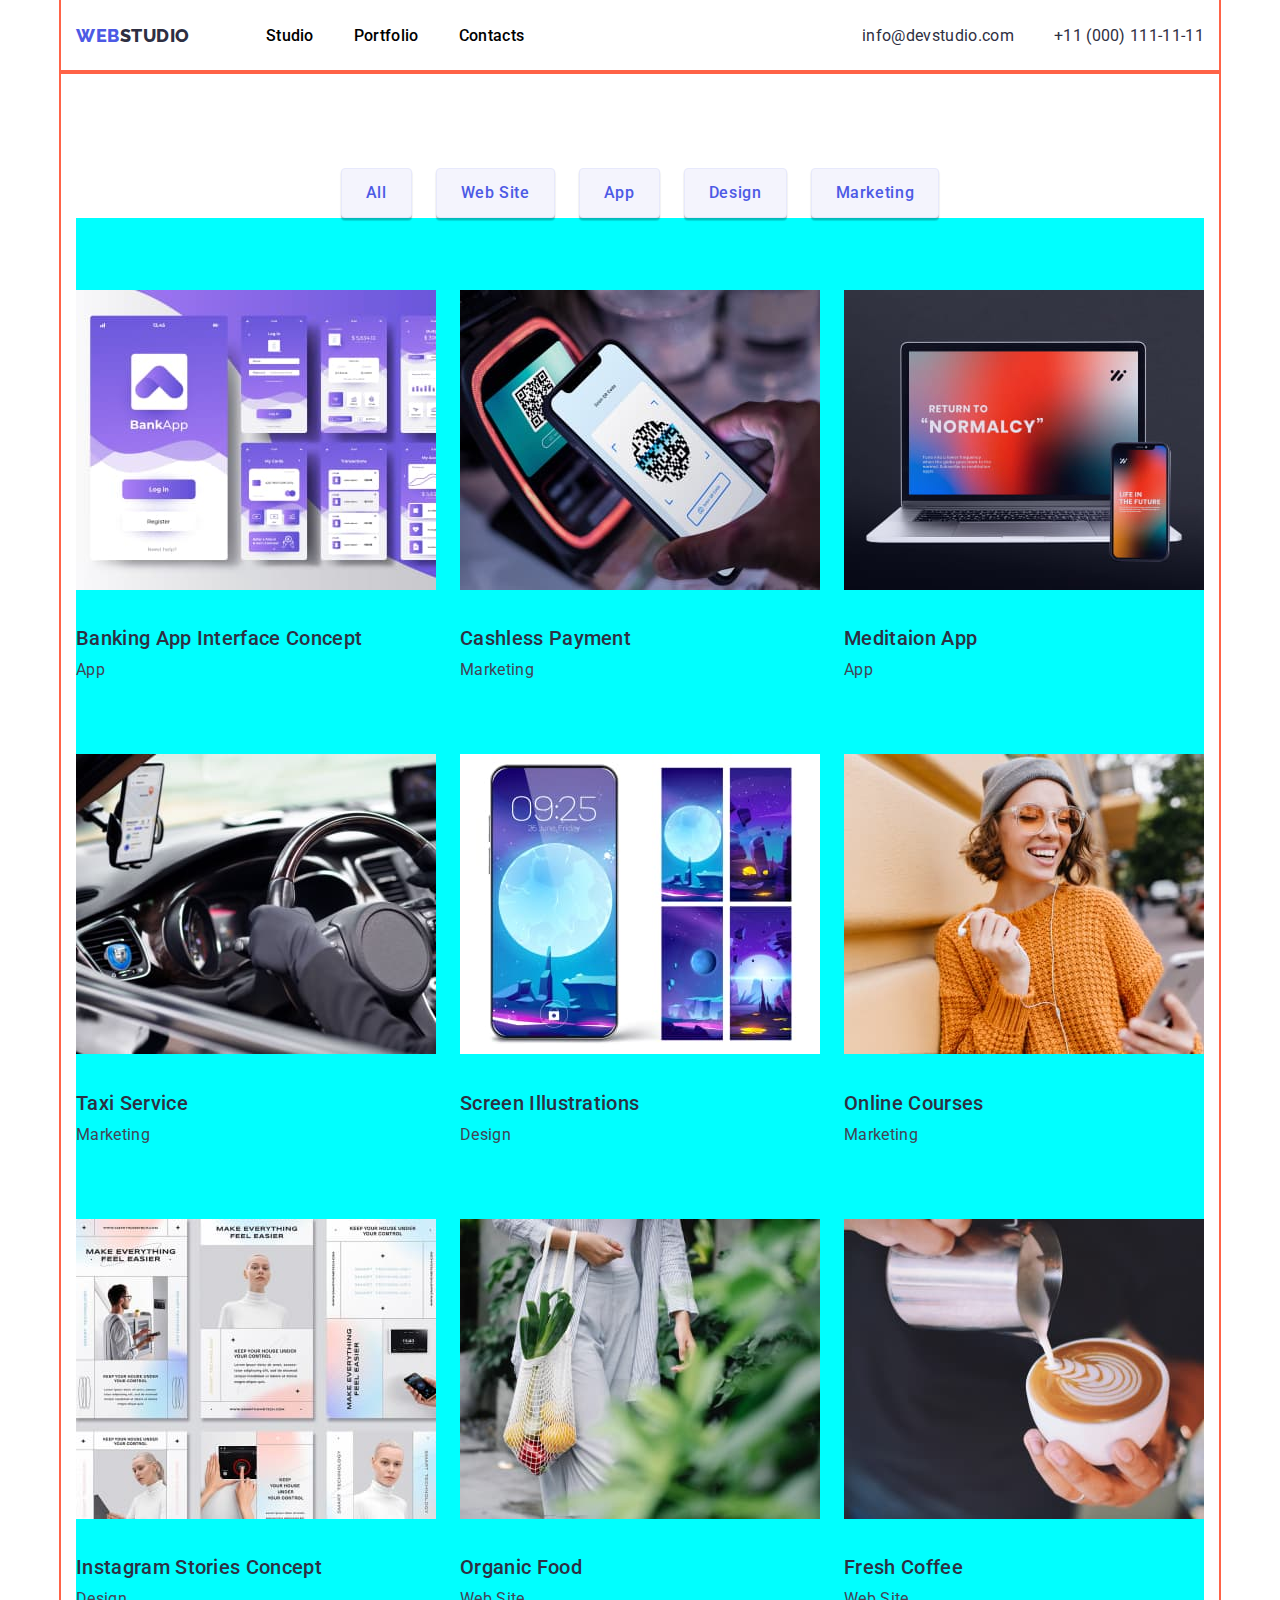
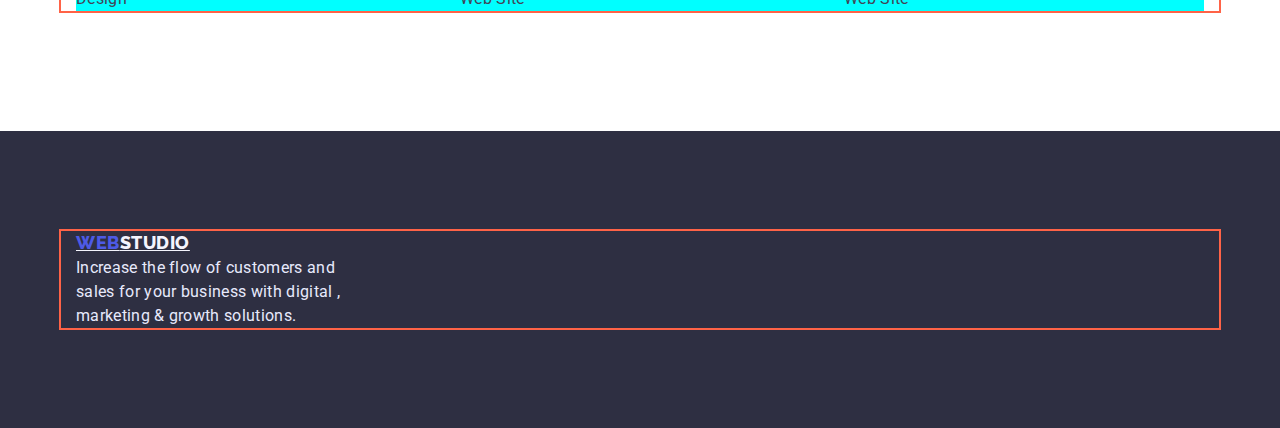
==== portfolio.html @ de8c2002 "flax-box" ====
<!DOCTYPE html>
<html lang="en">
  <head>
    <meta charset="UTF-8" />
    <meta name="viewport" content="width=device-width, initial-scale=1.0" />
    <title>Portfolio</title>
    <link rel="preconnect" href="https://fonts.googleapis.com" />
    <link rel="preconnect" href="https://fonts.gstatic.com" crossorigin />
    <link
      href="https://fonts.googleapis.com/css2?family=Raleway:wght@800&family=Roboto:wght@400;500;700&display=swap"
      rel="stylesheet"
    />
    <link
      rel="stylesheet"
      href="https://cdnjs.cloudflare.com/ajax/libs/modern-normalize/1.1.0/modern-normalize.min.css"
    />
    <link rel="stylesheet" href="./css/styles.css" />
  </head>

  <body class="body">
    <!--header-->
    <header class="header-page">
      <div class="container main-nav">
        <nav class="nav">
          <a href="./index.html" class="logo link">
            <span class="web-logo">Web</span>Studio
          </a>
          <ul class="site-nav list">
            <li class="item"><a href="./" class="link">Studio</a></li>
            <li class="item">
              <a href="./portfolio.html" class="link">Portfolio</a>
            </li>
            <li class="item"><a href="./" class="link">Contacts</a></li>
          </ul>
        </nav>
        <address class="auht">
          <ul class="auht-nav list">
            <li class="item">
              <a href="mailto:info@devstudio.com" class="link"
                >info@devstudio.com</a
              >
            </li>
            <li class="item">
              <a href="tel:+110001111111" class="link">+11 (000) 111-11-11</a>
            </li>
          </ul>
        </address>
      </div>
    </header>
    <main>
      <!-- filter -->
      <section class="container">
        <h1 hidden>Studio portfolio</h1>
        <ul class="filter-list list">
          <li class="filter-item">
            <button class="portfolio-button" type="button">All</button>
          </li>
          <li class="filter-item">
            <button class="portfolio-button" type="button">Web Site</button>
          </li>
          <li class="filter-item">
            <button class="portfolio-button" type="button">App</button>
          </li>
          <li class="filter-item">
            <button class="portfolio-button" type="button">Design</button>
          </li>
          <li class="filter-item">
            <button class="portfolio-button" type="button">Marketing</button>
          </li>
        </ul>
        <!-- list of works -->
        <ul class="works-list list">
          <li class="works-portfolio">
            <div>
              <a href="" class="link">
                <img
                  class="portfilio-img"
                  src="./images/portfolio/1-BankingAppInterface.jpg"
                  alt="apps"
                  width="360"
                  height="300"
                />
                <h2 class="section-portfolio">Banking App Interface Concept</h2>
                <p class="section-tittle">App</p>
              </a>
            </div>
          </li>
          <li class="works-portfolio">
            <div>
              <a href="" class="link">
                <img
                  class="portfolio-img"
                  src="./images/portfolio/2-CashlessPayment.jpg"
                  alt="apps"
                  width="360"
                  height="300"
                />
                <h2 class="section-portfolio">Cashless Payment</h2>
                <p class="section-tittle">Marketing</p>
              </a>
            </div>
          </li>
          <li class="works-portfolio">
            <div>
              <a href="" class="link">
                <img
                  class="portfolio-img"
                  src="./images/portfolio/3-MeditaionApp.jpg"
                  alt="phone with qr code"
                  width="360"
                  height="300"
                />
                <h2 class="section-portfolio">Meditaion App</h2>
                <p class="section-tittle">App</p>
              </a>
            </div>
          </li>
          <li class="works-portfolio">
            <div>
              <a href="" class="link">
                <img
                  class="portfolio-img"
                  src="./images/portfolio/4-TaxiService.jpg"
                  alt="car wiht driver"
                  width="360"
                  height="300"
                />
                <h2 class="section-portfolio">Taxi Service</h2>
                <p class="section-tittle">Marketing</p>
              </a>
            </div>
          </li>
          <li class="works-portfolio">
            <div>
              <a href="" class="link">
                <img
                  class="portfolio-img"
                  src="./images/portfolio/5-ScreenIllustrations.jpg"
                  alt="screens"
                  width="360"
                  height="300"
                />
                <h2 class="section-portfolio">Screen Illustrations</h2>
                <p class="section-tittle">Design</p>
              </a>
            </div>
          </li>
          <li class="works-portfolio">
            <div>
              <a href="" class="link">
                <img
                  class="portfolio-img"
                  src="./images/portfolio/6-OnlineCourses.jpg"
                  alt="gils and headphone"
                  width="360"
                  height="300"
                />
                <h2 class="section-portfolio">Online Courses</h2>
                <p class="section-tittle">Marketing</p>
              </a>
            </div>
          </li>
          <li class="works-portfolio">
            <div>
              <a href="" class="link">
                <img
                  class="portfolio-img"
                  src="./images/portfolio/7-InstagramStoriesConcept.jpg"
                  alt="insagram stories"
                  width="360"
                  height="300"
                />
                <h2 class="section-portfolio">Instagram Stories Concept</h2>
                <p class="section-tittle">Design</p>
              </a>
            </div>
          </li>
          <li class="works-portfolio">
            <div>
              <a href="" class="link">
                <img
                  class="portfolio-img"
                  src="./images/portfolio/8-OrganicFood.jpg"
                  alt="fruits bag"
                  width="360"
                  height="300"
                />
                <h2 class="section-portfolio">Organic Food</h2>
                <p class="section-tittle">Web Site</p>
              </a>
            </div>
          </li>
          <li class="works-portfolio">
            <div>
              <a href="" class="link">
                <img
                  class="portfolio-img"
                  src="./images/portfolio/9-FreshCoffee.jpg"
                  alt="coffee cup"
                  width="360"
                  height="300"
                />
                <h2 class="section-portfolio">Fresh Coffee</h2>
                <p class="section-tittle">Web Site</p>
              </a>
            </div>
          </li>
        </ul>
      </section>
    </main>
    <!--footer-->
    <footer class="footer">
      <div class="container">
        <a href="./index.html" class="footer-logo">
          <span class="web-logo">Web</span>Studio
        </a>
        <p class="footer-peregraph">
          Increase the flow of customers and <br />
          sales for your business with digital ,<br />
          marketing & growth solutions.
        </p>
      </div>
    </footer>
  </body>
</html>
---- css/styles.css ----
html {
    box-sizing: border-box;
}
*,
*::before,
*::after {
    box-sizing: inherit;
}
:root{
    --primary-text-color: #2E2F42;
    --tittle-text-color: #434455;
    --acccent-color:#4D5AE5;
    --hover-text-color:#404BBF;
    --hero-text-color:#FFFFFF;
    --additional-text-color:#F4F4FD;
}
.body{ background-color: #ffffff;
    font-family: Roboto,sans-serif;
       letter-spacing: 0.02em;
}
.list{
    padding: 0;
    margin: 0;
    list-style: none;
}
.link{
    text-decoration:none;
}
/* header */

.container{
    width: 1158px;
    padding-left: 15px;
    padding-right: 15px;
margin-left: auto;
margin-right: auto;
outline: 2px solid tomato ;

}

.main-nav{

    display: flex;
    align-items: center;
}
.logo{
   
   
    color:var(--primary-text-color);
font-family: 'Raleway';
font-weight: 800;
font-size: 18px;
line-height: 1.33;
letter-spacing: 0.03em;
text-transform: uppercase;
}
.logo {
    display: block;
    padding-top: 24px;
    padding-bottom: 24px;
}
.web-logo{
    
    color:var(--acccent-color);
}
.web-logo:hover,
.web-logo:focus{
 color: var(--primary-text-collor);
}
.logo:hover,
.logo:focus{
    color:var(--hover-text-color);
}


/* site nav */
.nav{
   display: flex;
    align-items: center;
}


  .site-nav{
    display: flex;
    margin-left: 76px;
  }
  .site-nav .item {
    margin-right: 40px;
  }
  .site-nav .item:last-child{
    margin-right: 0;
  }

  .site-nav .link {
    display: block;
    padding-top: 24px;
    padding-bottom: 24px;

    color:var(--primary-text-collor);
    font-family: 'Roboto';
font-weight: 500;
font-size: 16px;
line-height: 1.5;
letter-spacing: 0.02em;
  }  
  .site-nav a:hover,
  .site-nav a:focus{
    color:var(--hover-text-color);
  }





/* auht nav */
.auht{
    margin-left: auto;
    
    
}
.auht-nav{
display: flex;
}
.auht-nav .item + .item{
    margin-left: 40px;

}
.auht-nav .link{
    display: block;
    padding-top: 24px;
    padding-bottom: 24px;
    color: var(--primary-text-color);
font-style: normal;
font-weight: 400;
font-size: 16px;
line-height: 1.5;
letter-spacing: 0.02em;
}
.auht-nav a:hover,
.auht-nav a:focus{
    color:var(--hover-text-color);
}
/* hero */
.hero{
    padding-top: 188px;
    padding-bottom: 188px;
   
    background-color: var(--primary-text-color)
    
    
}
.hero-tittle{
     margin-top: 0;
    margin-bottom: 48px;
    color: var(--hero-text-color);
 font-weight: 700;
font-size: 56px;
line-height: 1.1;
text-align: center;
}
.hero-button{
    margin-left: auto;
    margin-right: auto;
display: flex;
flex-direction: row;
align-items: flex-start;
padding: 16px 32px;
gap: 10px;

box-shadow: 0px 4px 4px rgba(0, 0, 0, 0.15);
border-radius: 4px;
color: var(--hero-text-color);
background-color: var(--acccent-color)
}
.hero-button:hover,
.hero-button:focus{
    color: var(--hero-text-color);
    background-color:var(--hover-text-color);
}
.hero-button{
    font-family:inherit;
font-family: 'Roboto';
font-style: normal;
font-weight: 500;
font-size: 16px;
line-height: 1.5;
display: flex;
align-items: center;
letter-spacing: 0.04em;
}
/* work tips */
.work-list{
    display: flex;
}
.work-list .item{
    margin-right: 40px;
}
.work-list .item:last-child{
    margin-right: 0;
}

.tittle-two{
    margin-top: 120px;
    margin-bottom: 0;
    color: var(--primary-text-color);
font-weight: 700;
font-size: 36px;
line-height: 1.1;
text-align: center;
text-transform: capitalize;
}

.section {

    margin-top: 120px;
    margin-bottom: 0;
  color: var(--primary-text-color);
font-weight: 500;
font-size: 20px;
line-height: 1.2;
}
.section-tittle{
    margin-bottom: 0px;
    margin-top: 8px;
   color: var(--tittle-text-color);
font-weight: 400;
font-size: 16px;
line-height: 1.5;
}
/* what are we doing */
.doing-list{
    display: flex;
    justify-content: space-between;

}
.doing-list .item{
    margin-right: 24px;
}
.doing-list .item:last-child{
    margin-right: 0;
}
.doing-tittle{
    
    margin-top: 72px;
    margin-bottom: 0;
}
/* team */
.sct-team{
    margin-top: 0;
    margin-bottom: 0;
    padding-top: 120px;
    padding-bottom: 120px;
    background-color:var(--additional-text-color);
}
.tittle-two-team{
    margin-top: 0;
    margin-bottom: 0;
     color: var(--primary-text-color);
font-weight: 700;
font-size: 36px;
line-height: 1.1;
text-align: center;
text-transform: capitalize;
}
.team-list{
    margin-top: 72px;
    display: flex;
    align-items: center;
    justify-content: space-between;
}
.team-item{
    background-color: var(--hero-text-color);
}
.team-img{
    margin-top: 0;
    margin-bottom: 0;
   
}
.team-section{
    margin-top: 32px;
    margin-bottom: 0;
    color: var(--primary-text-color);
font-weight: 500;
font-size: 20px;
line-height: 1.2;
text-align: center;
}
.team-tittle{
    margin-bottom: 0px;
    margin-top: 8px;
    color: var(--tittle-text-color);
font-weight: 400;
font-size: 16px;
line-height: 1.5;
text-align: center;
}
/* footer */
.footer{
    padding-top: 100px;
    padding-bottom: 100px;
    background-color: var(--primary-text-color);
}
.footer-sct{}
.footer-peregraph{
 margin-top: 0;
 margin-bottom: 0;
    color: #E7E9FC;
font-weight: 400;
font-size: 1.5;
line-height: 24px;
}
.footer-logo{
    margin-top: 0;
    margin-bottom: 16px;
color: var(--additional-text-color);
    font-family: 'Raleway';
font-weight: 800;
font-size: 18px;
line-height: 1.37;
letter-spacing: 0.03em;
text-transform: uppercase;
}
.footer-logo:hover,
.footer-logo:focus{
    color:var(--acccent-color);
}
/* portfolio */
/* filter */
.filter-list{
    display: flex;
    justify-content: center;
   
}
.filter-list .filter-item{
    margin-right: 24px;
}
.filter-list .filter-item:last-child{
    margin-right: 0;
}

.portfolio-button{
    margin-top: 96px;
    margin-bottom: 0;

flex-direction: row;
align-items: flex-start;
padding: 12px 24px;
 display: inline-block;
    box-shadow: 0px 3px 1px rgba(0, 0, 0, 0.1), 0px 2px 1px rgba(0, 0, 0, 0.08), 0px 2px 2px rgba(0, 0, 0, 0.12);
border-radius: 4px;
border: 1px solid #E7E9FC;

    color: var(--acccent-color);
font-weight: 500;
font-size: 16px;
line-height: 1.5;
text-align: center;
letter-spacing: 0.04em;
}
.portfolio-button{
background-color: var(--additional-text-color);
}
.portfolio-button:hover,
.portfolio-button:focus{
color: var(--hero-text-color);
}
.portfolio-button:hover,
.portfolio-button:focus{
    background-color:var(--hover-text-color);
}
.portfolio-button{
    cursor: pointer;
}
/* list works */
.works-list{
    display: flex;
    flex-wrap: wrap;
    
    width: 1128px;
    margin-top: 0;
    margin-bottom: 120px;
    background-color: aqua;
   


}
.works-portfolio{
    display: flex;
    margin-top: 72px;
    margin-bottom: 0; 
    width: 360px; 
    margin-right: 24px;
}
.works-portfolio:nth-child(3n){
    margin-right: 0px;
}


.section-portfolio{
    margin-top: 32px;
    margin-bottom: 0;
     color: var(--primary-text-color);
font-weight: 500;
font-size: 20px;
line-height: 1.2;
}
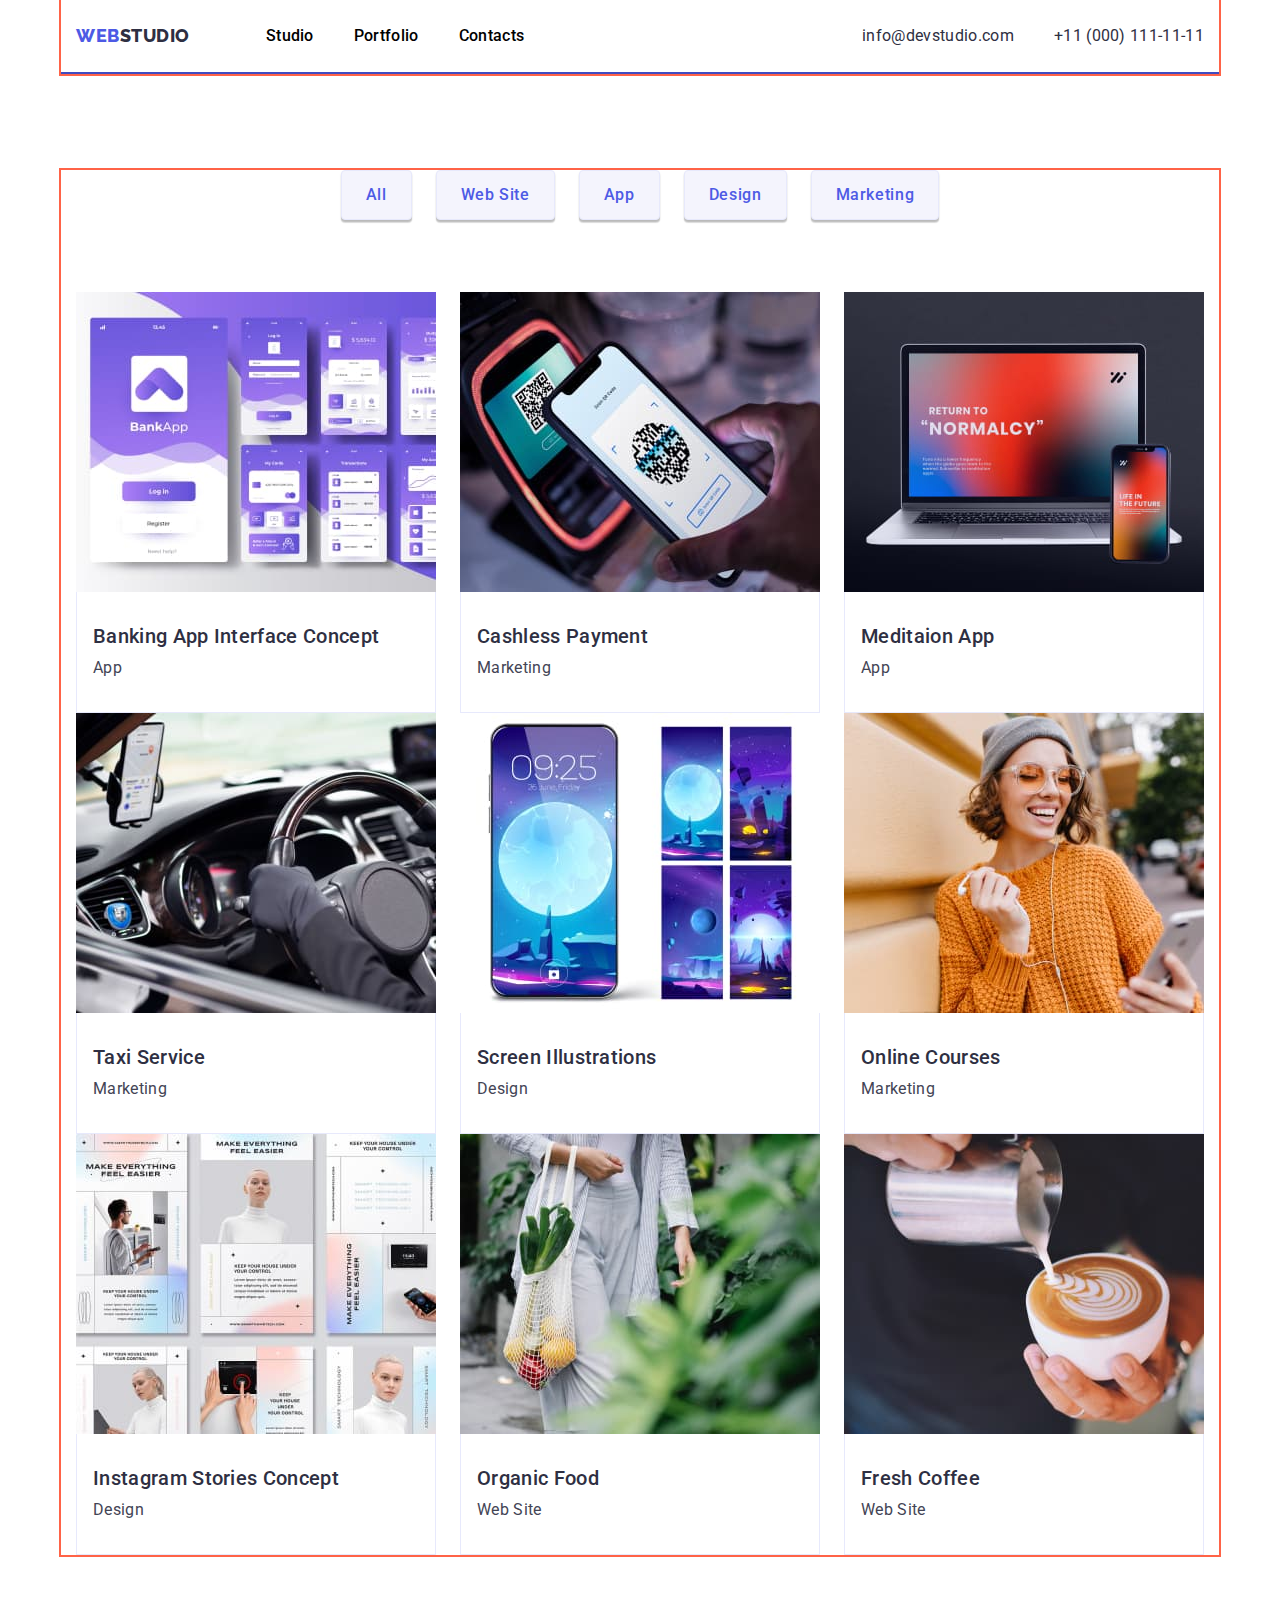
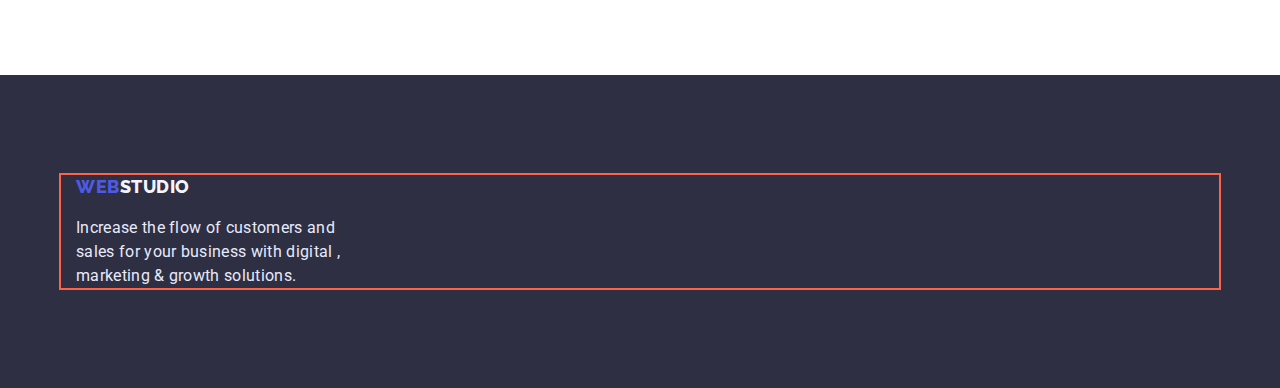
==== commit b3612917: "Виправлення помилок" ====
--- a/portfolio.html
+++ b/portfolio.html
@@ -49,163 +49,185 @@
     </header>
     <main>
       <!-- filter -->
-      <section class="container">
-        <h1 hidden>Studio portfolio</h1>
-        <ul class="filter-list list">
-          <li class="filter-item">
-            <button class="portfolio-button" type="button">All</button>
-          </li>
-          <li class="filter-item">
-            <button class="portfolio-button" type="button">Web Site</button>
-          </li>
-          <li class="filter-item">
-            <button class="portfolio-button" type="button">App</button>
-          </li>
-          <li class="filter-item">
-            <button class="portfolio-button" type="button">Design</button>
-          </li>
-          <li class="filter-item">
-            <button class="portfolio-button" type="button">Marketing</button>
-          </li>
-        </ul>
-        <!-- list of works -->
-        <ul class="works-list list">
-          <li class="works-portfolio">
-            <div>
-              <a href="" class="link">
-                <img
-                  class="portfilio-img"
-                  src="./images/portfolio/1-BankingAppInterface.jpg"
-                  alt="apps"
-                  width="360"
-                  height="300"
-                />
-                <h2 class="section-portfolio">Banking App Interface Concept</h2>
-                <p class="section-tittle">App</p>
-              </a>
-            </div>
-          </li>
-          <li class="works-portfolio">
-            <div>
-              <a href="" class="link">
-                <img
-                  class="portfolio-img"
-                  src="./images/portfolio/2-CashlessPayment.jpg"
-                  alt="apps"
-                  width="360"
-                  height="300"
-                />
-                <h2 class="section-portfolio">Cashless Payment</h2>
-                <p class="section-tittle">Marketing</p>
-              </a>
-            </div>
-          </li>
-          <li class="works-portfolio">
-            <div>
-              <a href="" class="link">
-                <img
-                  class="portfolio-img"
-                  src="./images/portfolio/3-MeditaionApp.jpg"
-                  alt="phone with qr code"
-                  width="360"
-                  height="300"
-                />
-                <h2 class="section-portfolio">Meditaion App</h2>
-                <p class="section-tittle">App</p>
-              </a>
-            </div>
-          </li>
-          <li class="works-portfolio">
-            <div>
-              <a href="" class="link">
-                <img
-                  class="portfolio-img"
-                  src="./images/portfolio/4-TaxiService.jpg"
-                  alt="car wiht driver"
-                  width="360"
-                  height="300"
-                />
-                <h2 class="section-portfolio">Taxi Service</h2>
-                <p class="section-tittle">Marketing</p>
-              </a>
-            </div>
-          </li>
-          <li class="works-portfolio">
-            <div>
-              <a href="" class="link">
-                <img
-                  class="portfolio-img"
-                  src="./images/portfolio/5-ScreenIllustrations.jpg"
-                  alt="screens"
-                  width="360"
-                  height="300"
-                />
-                <h2 class="section-portfolio">Screen Illustrations</h2>
-                <p class="section-tittle">Design</p>
-              </a>
-            </div>
-          </li>
-          <li class="works-portfolio">
-            <div>
-              <a href="" class="link">
-                <img
-                  class="portfolio-img"
-                  src="./images/portfolio/6-OnlineCourses.jpg"
-                  alt="gils and headphone"
-                  width="360"
-                  height="300"
-                />
-                <h2 class="section-portfolio">Online Courses</h2>
-                <p class="section-tittle">Marketing</p>
-              </a>
-            </div>
-          </li>
-          <li class="works-portfolio">
-            <div>
-              <a href="" class="link">
-                <img
-                  class="portfolio-img"
-                  src="./images/portfolio/7-InstagramStoriesConcept.jpg"
-                  alt="insagram stories"
-                  width="360"
-                  height="300"
-                />
-                <h2 class="section-portfolio">Instagram Stories Concept</h2>
-                <p class="section-tittle">Design</p>
-              </a>
-            </div>
-          </li>
-          <li class="works-portfolio">
-            <div>
-              <a href="" class="link">
-                <img
-                  class="portfolio-img"
-                  src="./images/portfolio/8-OrganicFood.jpg"
-                  alt="fruits bag"
-                  width="360"
-                  height="300"
-                />
-                <h2 class="section-portfolio">Organic Food</h2>
-                <p class="section-tittle">Web Site</p>
-              </a>
-            </div>
-          </li>
-          <li class="works-portfolio">
-            <div>
-              <a href="" class="link">
-                <img
-                  class="portfolio-img"
-                  src="./images/portfolio/9-FreshCoffee.jpg"
-                  alt="coffee cup"
-                  width="360"
-                  height="300"
-                />
-                <h2 class="section-portfolio">Fresh Coffee</h2>
-                <p class="section-tittle">Web Site</p>
-              </a>
-            </div>
-          </li>
-        </ul>
+      <section class="portfolio-section">
+        <div class="container">
+          <h1 hidden>Studio portfolio</h1>
+          <ul class="filter-list list">
+            <li class="filter-item">
+              <button class="portfolio-button" type="button">All</button>
+            </li>
+            <li class="filter-item">
+              <button class="portfolio-button" type="button">Web Site</button>
+            </li>
+            <li class="filter-item">
+              <button class="portfolio-button" type="button">App</button>
+            </li>
+            <li class="filter-item">
+              <button class="portfolio-button" type="button">Design</button>
+            </li>
+            <li class="filter-item">
+              <button class="portfolio-button" type="button">Marketing</button>
+            </li>
+          </ul>
+          <!-- list of works -->
+          <ul class="works-list list">
+            <li class="works-portfolio">
+              <div>
+                <a href="" class="link">
+                  <img
+                    class="portfilio-img"
+                    src="./images/portfolio/1-BankingAppInterface.jpg"
+                    alt="apps"
+                    width="360"
+                    height="300"
+                  />
+                  <div class="works-container">
+                    <h2 class="section-portfolio">
+                      Banking App Interface Concept
+                    </h2>
+                    <p class="section-tittle">App</p>
+                  </div>
+                </a>
+              </div>
+            </li>
+            <li class="works-portfolio">
+              <div>
+                <a href="" class="link">
+                  <img
+                    class="portfolio-img"
+                    src="./images/portfolio/2-CashlessPayment.jpg"
+                    alt="apps"
+                    width="360"
+                    height="300"
+                  />
+                  <div class="works-container">
+                    <h2 class="section-portfolio">Cashless Payment</h2>
+                    <p class="section-tittle">Marketing</p>
+                  </div>
+                </a>
+              </div>
+            </li>
+            <li class="works-portfolio">
+              <div>
+                <a href="" class="link">
+                  <img
+                    class="portfolio-img"
+                    src="./images/portfolio/3-MeditaionApp.jpg"
+                    alt="phone with qr code"
+                    width="360"
+                    height="300"
+                  />
+                  <div class="works-container">
+                    <h2 class="section-portfolio">Meditaion App</h2>
+                    <p class="section-tittle">App</p>
+                  </div>
+                </a>
+              </div>
+            </li>
+            <li class="works-portfolio">
+              <div>
+                <a href="" class="link">
+                  <img
+                    class="portfolio-img"
+                    src="./images/portfolio/4-TaxiService.jpg"
+                    alt="car wiht driver"
+                    width="360"
+                    height="300"
+                  />
+                  <div class="works-container">
+                    <h2 class="section-portfolio">Taxi Service</h2>
+                    <p class="section-tittle">Marketing</p>
+                  </div>
+                </a>
+              </div>
+            </li>
+            <li class="works-portfolio">
+              <div>
+                <a href="" class="link">
+                  <img
+                    class="portfolio-img"
+                    src="./images/portfolio/5-ScreenIllustrations.jpg"
+                    alt="screens"
+                    width="360"
+                    height="300"
+                  />
+                  <div class="works-container">
+                    <h2 class="section-portfolio">Screen Illustrations</h2>
+                    <p class="section-tittle">Design</p>
+                  </div>
+                </a>
+              </div>
+            </li>
+            <li class="works-portfolio">
+              <div>
+                <a href="" class="link">
+                  <img
+                    class="portfolio-img"
+                    src="./images/portfolio/6-OnlineCourses.jpg"
+                    alt="gils and headphone"
+                    width="360"
+                    height="300"
+                  />
+                  <div class="works-container">
+                    <h2 class="section-portfolio">Online Courses</h2>
+                    <p class="section-tittle">Marketing</p>
+                  </div>
+                </a>
+              </div>
+            </li>
+            <li class="works-portfolio">
+              <div>
+                <a href="" class="link">
+                  <img
+                    class="portfolio-img"
+                    src="./images/portfolio/7-InstagramStoriesConcept.jpg"
+                    alt="insagram stories"
+                    width="360"
+                    height="300"
+                  />
+                  <div class="works-container">
+                    <h2 class="section-portfolio">Instagram Stories Concept</h2>
+                    <p class="section-tittle">Design</p>
+                  </div>
+                </a>
+              </div>
+            </li>
+            <li class="works-portfolio">
+              <div>
+                <a href="" class="link">
+                  <img
+                    class="portfolio-img"
+                    src="./images/portfolio/8-OrganicFood.jpg"
+                    alt="fruits bag"
+                    width="360"
+                    height="300"
+                  />
+                  <div class="works-container">
+                    <h2 class="section-portfolio">Organic Food</h2>
+                    <p class="section-tittle">Web Site</p>
+                  </div>
+                </a>
+              </div>
+            </li>
+            <li class="works-portfolio">
+              <div>
+                <a href="" class="link">
+                  <img
+                    class="portfolio-img"
+                    src="./images/portfolio/9-FreshCoffee.jpg"
+                    alt="coffee cup"
+                    width="360"
+                    height="300"
+                  />
+                  <div class="works-container">
+                    <h2 class="section-portfolio">Fresh Coffee</h2>
+                    <p class="section-tittle">Web Site</p>
+                  </div>
+                </a>
+              </div>
+            </li>
+          </ul>
+        </div>
       </section>
     </main>
     <!--footer-->
--- a/css/styles.css
+++ b/css/styles.css
@@ -25,8 +25,8 @@
 }
 .link{
     text-decoration:none;
-}
-/* header */
+  
+}
 
 .container{
     width: 1158px;
@@ -37,9 +37,27 @@
 outline: 2px solid tomato ;
 
 }
-
+h1,
+ h2,
+  h3,
+  h4,
+  h5,
+  p {
+    margin: 0
+    ;
+}
+img{
+    display: block;
+    max-width: 100%;
+    height: auto;
+}
+/* header */
+.header-page{
+    
+    border-bottom: 1px solid var(--accent-color);
+}
 .main-nav{
-
+border-bottom: 2px solid var(--hover-text-color);
     display: flex;
     align-items: center;
 }
@@ -81,6 +99,7 @@
 
 
   .site-nav{
+    
     display: flex;
     margin-left: 76px;
   }
@@ -150,8 +169,7 @@
     
 }
 .hero-tittle{
-     margin-top: 0;
-    margin-bottom: 48px;
+  
     color: var(--hero-text-color);
  font-weight: 700;
 font-size: 56px;
@@ -166,7 +184,7 @@
 align-items: flex-start;
 padding: 16px 32px;
 gap: 10px;
-
+border: none;
 box-shadow: 0px 4px 4px rgba(0, 0, 0, 0.15);
 border-radius: 4px;
 color: var(--hero-text-color);
@@ -189,6 +207,10 @@
 letter-spacing: 0.04em;
 }
 /* work tips */
+.sct{
+   padding-top: 120px;
+   
+}
 .work-list{
     display: flex;
 }
@@ -200,8 +222,7 @@
 }
 
 .tittle-two{
-    margin-top: 120px;
-    margin-bottom: 0;
+   margin-bottom: 72px;
     color: var(--primary-text-color);
 font-weight: 700;
 font-size: 36px;
@@ -211,9 +232,9 @@
 }
 
 .section {
-
-    margin-top: 120px;
-    margin-bottom: 0;
+   
+
+    
   color: var(--primary-text-color);
 font-weight: 500;
 font-size: 20px;
@@ -253,8 +274,7 @@
     background-color:var(--additional-text-color);
 }
 .tittle-two-team{
-    margin-top: 0;
-    margin-bottom: 0;
+    margin-bottom: 72px;
      color: var(--primary-text-color);
 font-weight: 700;
 font-size: 36px;
@@ -263,7 +283,7 @@
 text-transform: capitalize;
 }
 .team-list{
-    margin-top: 72px;
+    
     display: flex;
     align-items: center;
     justify-content: space-between;
@@ -276,9 +296,11 @@
     margin-bottom: 0;
    
 }
+.team-container{
+    margin-top: 32px;
+    margin-bottom: 32px;
+}
 .team-section{
-    margin-top: 32px;
-    margin-bottom: 0;
     color: var(--primary-text-color);
 font-weight: 500;
 font-size: 20px;
@@ -312,6 +334,7 @@
 .footer-logo{
     margin-top: 0;
     margin-bottom: 16px;
+    display: block;
 color: var(--additional-text-color);
     font-family: 'Raleway';
 font-weight: 800;
@@ -319,6 +342,7 @@
 line-height: 1.37;
 letter-spacing: 0.03em;
 text-transform: uppercase;
+text-decoration: none;
 }
 .footer-logo:hover,
 .footer-logo:focus{
@@ -326,9 +350,15 @@
 }
 /* portfolio */
 /* filter */
+.portfolio-section{
+padding-top: 96px;
+padding-bottom: 120px;
+}
 .filter-list{
     display: flex;
     justify-content: center;
+    margin-top: 0;
+    margin-bottom: 72px;
    
 }
 .filter-list .filter-item{
@@ -339,8 +369,7 @@
 }
 
 .portfolio-button{
-    margin-top: 96px;
-    margin-bottom: 0;
+   
 
 flex-direction: row;
 align-items: flex-start;
@@ -375,31 +404,27 @@
 .works-list{
     display: flex;
     flex-wrap: wrap;
-    
-    width: 1128px;
-    margin-top: 0;
-    margin-bottom: 120px;
-    background-color: aqua;
-   
-
-
 }
 .works-portfolio{
-    display: flex;
-    margin-top: 72px;
-    margin-bottom: 0; 
+    display: flex; 
     width: 360px; 
     margin-right: 24px;
 }
 .works-portfolio:nth-child(3n){
     margin-right: 0px;
 }
-
+.works-container{
+    padding-top: 32px;
+    padding-right: 16px;
+    padding-bottom: 32px;
+    padding-left: 16px;
+    border: 1px solid #E7E9FC;
+    border-top: 0;
+    
+}
 
 .section-portfolio{
-    margin-top: 32px;
-    margin-bottom: 0;
-     color: var(--primary-text-color);
+color: var(--primary-text-color);
 font-weight: 500;
 font-size: 20px;
 line-height: 1.2;
